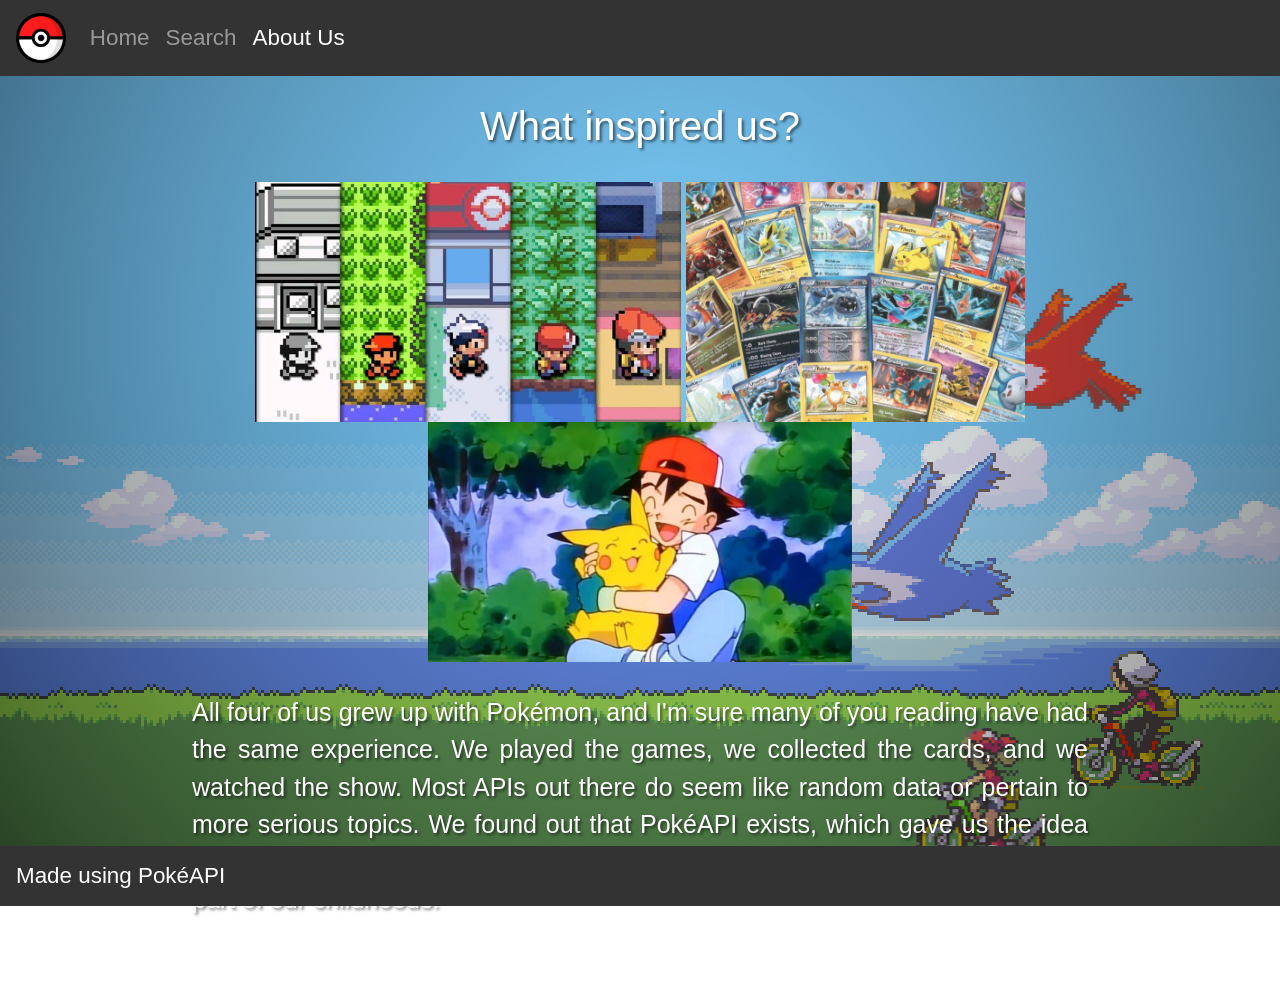
==== src/about.html @ 60d51715 "Add files via upload" ====
<!DOCTYPE html>
<html lang="en">

<head>
  <title>PokéSearch</title>
  <!-- Required meta tags -->
  <meta charset="utf-8">
  <meta name="viewport" content="width=device-width, initial-scale=1, shrink-to-fit=no">

  <!-- Bootstrap -->
  <link
    rel="stylesheet"
    href="https://stackpath.bootstrapcdn.com/bootstrap/4.5.1/css/bootstrap.min.css"
    integrity="sha384-VCmXjywReHh4PwowAiWNagnWcLhlEJLA5buUprzK8rxFgeH0kww/aWY76TfkUoSX"
    crossorigin="anonymous"
  />

  <!-- Our own CSS and JS-->
  <link rel="stylesheet" href="style.css">
  <script src="script.js"></script>

  <!-- Option 1: jQuery and Bootstrap Bundle (includes Popper) -->
  <script src="https://code.jquery.com/jquery-3.5.1.slim.min.js" integrity="sha384-DfXdz2htPH0lsSSs5nCTpuj/zy4C+OGpamoFVy38MVBnE+IbbVYUew+OrCXaRkfj" crossorigin="anonymous"></script>
  <script src="https://cdn.jsdelivr.net/npm/bootstrap@4.5.3/dist/js/bootstrap.bundle.min.js" integrity="sha384-ho+j7jyWK8fNQe+A12Hb8AhRq26LrZ/JpcUGGOn+Y7RsweNrtN/tE3MoK7ZeZDyx" crossorigin="anonymous"></script>
</head>

<body id="about">
  <nav class="navbar navbar-expand-lg navbar-dark " style="background-color: #333; font-size: 1.4rem; border: 1px">
    <a class="navbar-brand" style="font-size: 1.4rem;" href="index.html"><img id="logo" height="50" alt="" src="../assets/pokeball.png"></img></a>
    <button class="navbar-toggler" type="button" data-toggle="collapse" data-target="#navbarNavAltMarkup" aria-controls="navbarNavAltMarkup" aria-expanded="false" aria-label="Toggle navigation">
      <span class="navbar-toggler-icon"></span>
    </button>
    <div class="collapse navbar-collapse" id="navbarNavAltMarkup">
      <div class="navbar-nav">
        <a class="nav-item nav-link" href="index.html">Home <span class="sr-only">(current)</span></a>
        <div class="nav-item dropdown">
          <a class="nav-link droptown-toggle" href="#" data-toggle="dropdown" aria-haspopup="true" aria-expanded="false">Search</a>
          <div class="dropdown-menu" aria-labelledby="navbarDropdown">
            <a class="dropdown-item" href="searchnamenumber.html">By name</a>
            <a class="dropdown-item" href="searchtype.html">By type</a>
          </div>
        </div>
        <a class="nav-item nav-link active" href="about.html">About Us</a>
      </div>
    </div>
  </nav>

  <!-- About Us -->
  <section id="about-us" class="about-us">
    <div>
      <h1>What inspired us?</h1>
      <div id="images">
        <img id="img1" src="../assets/Pokemon-Games-In-Order.jpg"></img>
        <img id="img2" src="../assets/tradingcardgame.jpg"></img>
        <img id="img3" src="../assets/ash-pikachu.jpg"></img>
      </div>
      <div id="text1">All four of us grew up with Pokémon, and I'm sure many of you reading have had the same experience.
        We played the games, we collected the cards, and we watched the show.
        Most APIs out there do seem like random data or pertain to more serious topics.
        We found out that PokéAPI exists, which gave us the idea to do something different
        and make a fun application dedicated to an important part of our childhoods.

      </div>
    </div>
  </section>

  <!-- Footer -->
  <footer id="footer" class="stickyfooter">
    <nav class="navbar navbar-expand-lg navbar-dark " style="background-color: #333; font-size: 1.4rem; border: 1px">
      <a class="navbar-brand" style="font-size: 1.4rem;" href="https://pokeapi.co/">Made using PokéAPI</a>
      <button class="navbar-toggler" type="button" data-toggle="collapse" data-target="#navbarNavAltMarkup" aria-controls="navbarNavAltMarkup" aria-expanded="false" aria-label="Toggle navigation">
        <span class="navbar-toggler-icon"></span>
      </button>
      <div class="collapse navbar-collapse " id="navbarNavAltMarkup">
        <div class="navbar-nav ml-auto">
          <a class="nav-item nav-link" href="#"><i class="fab fa-twitter"></i></a>
          <a class="nav-item nav-link" href="#"><i class="fab fa-facebook"></i></a>
          <a class="nav-item nav-link" href="#"><i class="fab fa-instagram"></i></a>
        </div>
      </div>
    </nav>
  </footer>
</body>

</html>
---- src/style.css ----
html {
  height: 100%;
}
body {
  background-size: cover;
  height: 100%;
}
#home, #searchbytype {
  overflow-y: hidden;
}
#home, #searchbyname, #about {
  background-image: url('../assets/ruby-sapphire-intro-gradient.jpg');
  background-repeat: no-repeat;
  background-attachment: fixed;
}
/* search-box */
#search-box {
  padding: 2% 15%;
  background-size: cover;
}
#search-box h1 {
  text-shadow: 2px 2px 3px rgba(0,0,0,.55);
}
#infoBox h1 {
  font-weight: bolder;
  font-size: 3.5rem;
  font-weight: 400;
  line-height: 1.5;
  margin-bottom: 3rem;
  color: #ffffff;
  text-align: center;
}
#search .inputs {
  text-align: center;
}
#userInput{
  font-size: 1.5rem;
  opacity: .85;
  border: none;
  border-radius: 5px;
}
#submit{
  font-size: 1.5rem;
  border: none;
  outline: none;
  opacity: .90;
}
#submit:active {
  opacity: 1.0;
}
#infoBox .images {
  margin-top: 2.5rem;
  text-align: center;
  padding-bottom: 10%;
}
#infoBox .images .card {
  box-shadow: 2px 2px 4px 0 #333;
  box-sizing: border-box;
  display: inline-block;
  margin: 0 0 1.5em;
  padding: 1em;
  background-color: #f4523b;
  background-image: linear-gradient(rgb(244, 82, 59, 1), rgba(0,0,0,.35));
  margin-left: auto;
  margin-right: auto;
}
#infoBox img {
  border-radius: 0;
}
#infoBox .card-body {
  margin: auto;
}
#infoBox .poke-info {
  margin-top: 2.5rem;
  text-align: center;
}
#sprite, #name, #idNum, #type,
#spriteShiny, #nameShiny, #idNumShiny, #typeShiny {
  background-color: #333;
  color: #ffffff;
}
.sprites {
  display: flex;
  justify-content: center;
}
.poke-info h3 {
  display: inline;
  margin-left: 2rem;
}
/* Footer */
#footer {
  background-color: #333;
  color: #ffffff;
  width: 100%;
  height: 6%;
}
.nonstickyfooter {
  position: relative;
  bottom: 0;
}
.stickyfooter {
  position: fixed;
  bottom: 0;
}
#footer .fab:hover,
#footer .fas:hover {
  color: #e6e6e6;
}
.card-text {
  text-align: left;
}
#footer a {
  color: white;
}
i:hover {
  transform: scale(1.2)
}
.image-grid-container { 
  display: grid; 

  /* For 2 columns */ 
  grid-template-columns: auto auto; 
}

.about-us {
  text-align: center;
  padding: 2% 15% 6%;
  text-shadow: 2px 2px 3px rgba(0,0,0,.55);
  color: #ffffff;
}
.about-us img {
  height: 15rem;
}
.about-us #images {
  margin-top: 2rem;
  margin-bottom: 2rem;
}
.about-us #text1 {
  font-size: 25px;
  text-align: justify;
}
#videoDiv {
  background-color: rgba(0,0,0,1);
}
#myVideo {
  position: fixed;
  right: 0;
  bottom: 0;
  min-width: 100%;
  min-height: 100%;
  z-index: -2;
}
.overlay {
  position: absolute;
  top: 0;
  left: 0;
  width: 100%;
  height: 100%;
  z-index:-1;
}
.overlay img{
  position:absolute;
  left:0;top:0;
  width:100%;
  height:100%;
  object-fit:cover;
  pointer-events:none;
}
#home-page {
  height: 100%;
  background-size: 100%;
  text-align: center;
  padding: 2% 15%;
  text-shadow: 4px 4px 4px rgba(0,0,0,.55);
  color: #ffffff;
}
#home-page h1 {
  font-size: 120px;
  font-weight: bolder;
  margin-top: 14rem;
}
#home-page #logo {
  opacity: .85;
  margin-top: 10rem;
}
#home-page #buttons {
  margin-top: 5rem;
}
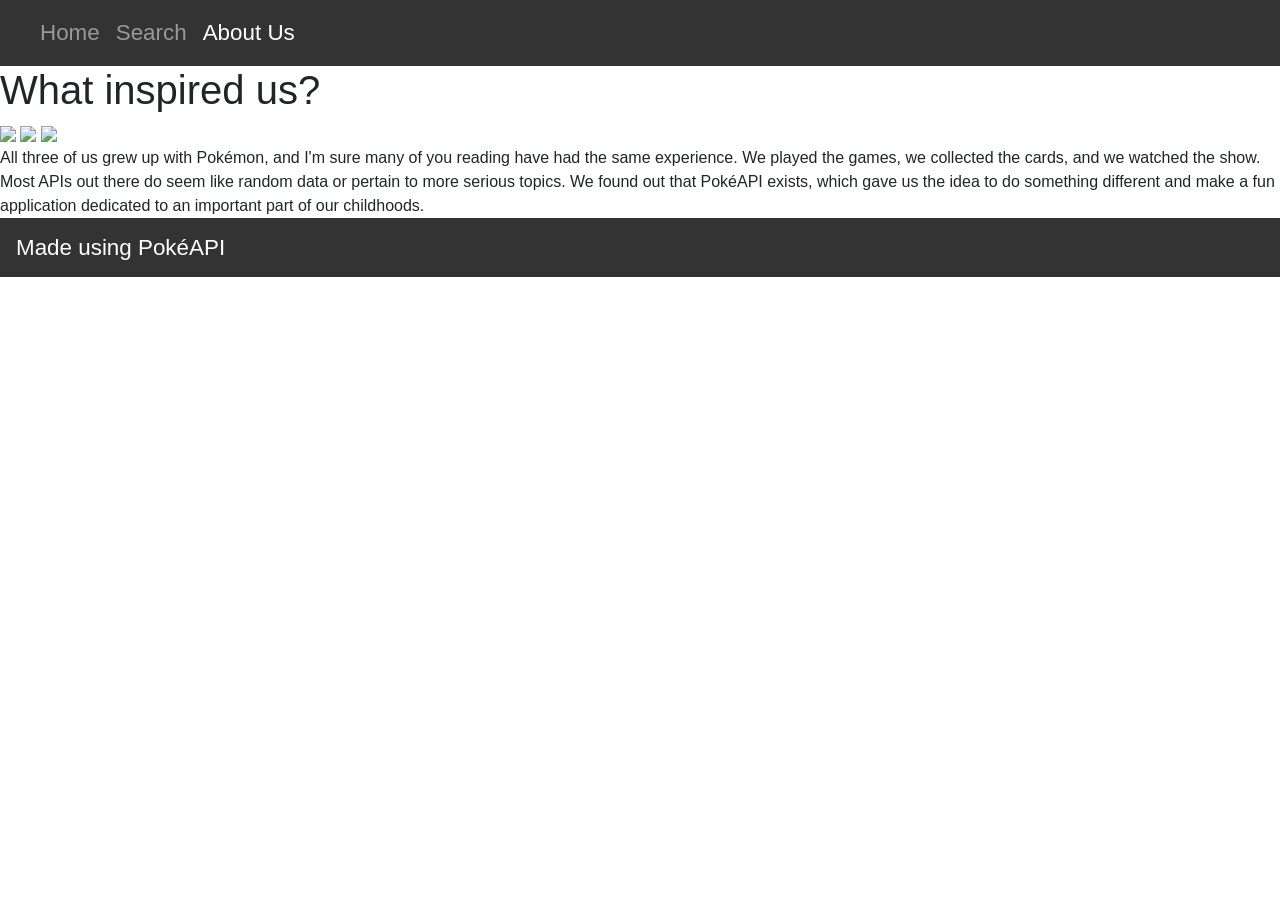
==== commit 6f65a5ac: "Update about.html" ====
--- a/src/about.html
+++ b/src/about.html
@@ -54,7 +54,7 @@
         <img id="img2" src="../assets/tradingcardgame.jpg"></img>
         <img id="img3" src="../assets/ash-pikachu.jpg"></img>
       </div>
-      <div id="text1">All four of us grew up with Pokémon, and I'm sure many of you reading have had the same experience.
+      <div id="text1">All three of us grew up with Pokémon, and I'm sure many of you reading have had the same experience.
         We played the games, we collected the cards, and we watched the show.
         Most APIs out there do seem like random data or pertain to more serious topics.
         We found out that PokéAPI exists, which gave us the idea to do something different
